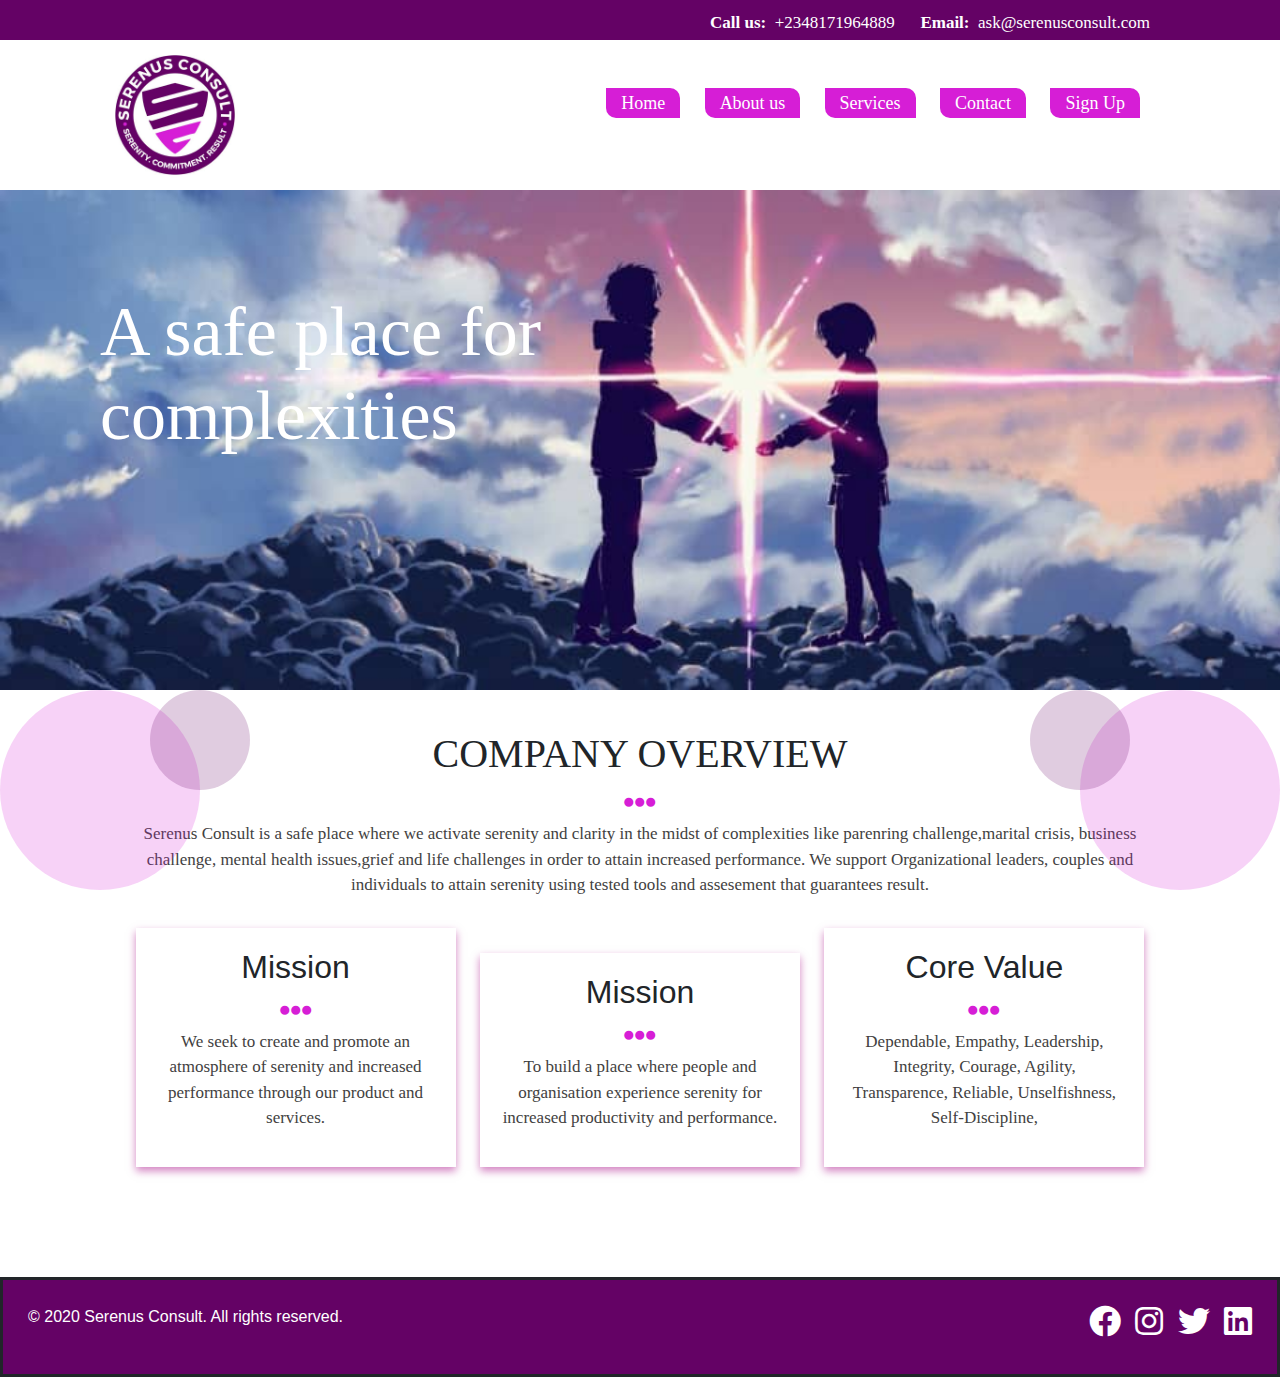
==== index.html @ 25e8c89c "Serene" ====
<!DOCTYPE html>
<html lang="en">

<head>
    <meta charset="UTF-8">
    <meta name="viewport" content="width=device-width, initial-scale=1.0">
    <title>Serenus Consult Limited - a serenity, commitment and result calibration company that focus at helping you find
        peace and clarity in the midst of
        complexities in</title>
        <meta name="description" content="Serenus Consult Limited - a serenity, commitment and result calibration company that focus at helping you find
        peace and clarity in the midst of">
    <!-- <link rel="stylesheet" href="https://cdnjs.cloudflare.com/ajax/libs/font-awesome/4.7.0/css/font-awesome.min.css"> -->
    <link rel="stylesheet" href="https://maxcdn.bootstrapcdn.com/bootstrap/4.0.0/css/bootstrap.min.css"
        integrity="sha384-Gn5384xqQ1aoWXA+058RXPxPg6fy4IWvTNh0E263XmFcJlSAwiGgFAW/dAiS6JXm" crossorigin="anonymous">
    <link href="https://use.fontawesome.com/releases/v5.0.4/css/all.css" rel="stylesheet">

    <link rel="stylesheet" href="style.css">
</head>

<body>
    <div id="container">
        <section id="top-section">
            <div id="top">
                <div id="contacts">
                    <p><a href="tel:+2348171964889"><span id="call-us">Call us:&nbsp;</span> +2348171964889</a>
                        &nbsp;&nbsp;&nbsp;&nbsp; <a href="mailto:ask@serenusconsult.com"><span
                                id="email">Email:&nbsp;</span> ask@serenusconsult.com</a></p>
                </div>
            </div>
            <div id="menu-logo">
                <div id="logo">
                    <img src="images/logo.jpg" alt="">
                </div>
                <div id="menu">
                    <a href="#">Home</a>
                    <a href="about.html">About us</a>
                    <a href="service.html">Services</a>
                    <a href="contact.html">Contact</a>
                    <a href="https://bit.ly/2FZT98W" target="_blank">Sign Up</a>

                </div>
                <i class="fas fa-bars fa-2x toggle"></i>

            </div>
        </section>
        <!-- Banner -->
        <div id="banner">
            <div id="banner-text">
                <h1>A safe place for complexities</h1>
            </div>
        </div>
        <div id="circle-holder">
            <div id="circle1">

            </div>
            <div id="circle2">

            </div>
        </div>

        <div id="circle-holder2">
            <div id="circle3">

            </div>
            <div id="circle4">

            </div>
        </div>

        <!-- About the company -->
        <section id="about-coy">
            <div id="text">
                <h1>COMPANY OVERVIEW</h1><i class="fas fa-ellipsis-h fa-2x" style="color:#d61ed6;"></i>

                <p>Serenus Consult is a safe place where we activate serenity and clarity in the
                midst of complexities like parenring challenge,marital crisis, business
                challenge, mental health issues,grief and life challenges in order to attain
                increased performance. We support Organizational leaders, couples and individuals to attain serenity
                using tested tools and assesement that guarantees result.</p>
            </div>
        </section>

        <section>
            <div class="brief-container">
                <div class="brief">
                    <h2>Mission</h2>
                    <i class="fas fa-ellipsis-h fa-2x" style="color:#d61ed6;"></i><br>
                   <p>We seek to create and promote an atmosphere
                        of serenity and increased performance through our product and services.</p> 

                </div>
                <div class="brief">
                    <h2>Mission</h2>
                    <i class="fas fa-ellipsis-h fa-2x" style="color:#d61ed6;"></i><br>
                                   <p>To build a place where people and organisation experience serenity for increased productivity and performance.</p> 

                </div>
                <div class="brief">
                    <h2>Core Value
</h2>
                    <i class="fas fa-ellipsis-h fa-2x" style="color:#d61ed6;"></i><br>
                    <p>Dependable,
                    Empathy,
                    Leadership,
                    Integrity,
                    Courage,
                    Agility,
                    Transparence,
                    Reliable,
                    Unselfishness,
                Self-Discipline,</p>

                </div>
            </div>
        </section>
        <section>
            <footer>
                <div id="footer">
                    <div id="copy"> &copy; 2020 Serenus Consult. All rights reserved.</div>
                    <div id="social">
                        <a href="#"><i class="fab fa-facebook fa-2x" style="color: white;"></i></a>
                        <a href="#"></a><i class="fab fa-instagram fa-2x" style="color: white;"></i></a>
                        <a href="#"></a><i class="fab fa-twitter fa-2x" style="color: white;"></i></a>
                        <a href="#"></a><i class="fab fa-linkedin fa-2x" style="color: white;"></i></a>
                    </div>

                </div>
            </footer>
        </section>
    </div>
</body>

</html>
---- style.css ----
* {
  margin: 0px;
  padding: 0px;
  box-sizing: border-box;
}

p{
  font-size: 17px;
  color: rgb(66, 65, 65);
  font-family: roboto;
}

#container {
  width: 100%;
  z-index: 0;
}


#top {
  width: 100%;
  background-color: #640265;
  height: 40px;
}

#contacts {
  width: 500px;
  position: absolute;
  right: 100px;
  text-align: center;
  color: white;
  font-family: roboto;
  top: 10px;
}


#call-us {
  font-weight: bold;
}

#email {
  font-weight: bold;
}
 

#contacts a {
  color: white;
  text-decoration: none;
}

#menu-logo {
  width: 100%;
  overflow: auto;

}

#logo {
  width: 150px;
  height: 150px;
  margin-left: 100px;
  float: left;
}



#logo img {
  width: 100%;
}


#menu {
  margin-right: 130px;
  margin-top: 50px;
  float: right;
}


#menu a {
  text-decoration: none;
  color: white;
  font-family: roboto;
  font-size: 18px;
  padding-top: 5px;
  padding-bottom: 5px;
  padding-left: 15px;
  padding-right: 15px;
  background-color: #d61ed6;
  margin: 10px;
  border-top-right-radius: 10px;
  border-bottom-left-radius: 10px;
}

#menu a:hover {
  background-color: #640265;
  border: solid #d61ed6;
} 

.fa-bars{
  color: #d61ed6;
  display: none;
  position: absolute;
  right: 50px;
  top: 90px;
  cursor: pointer;
}

#banner{
  width: 100%;
  height: 500px;
 background-image: url("images/banner2.jpeg");
 background-size: cover;
 background-repeat: no-repeat;
 
}

#banner-text{
  color: #ffffff;
  position: relative;
  left: 100px;
  font-size: 30px;
  top: 100px;
  width: 50%;
 
}
#banner-text h1{
   font-size: 70px;
  font-family: fantasy;
}

#text{
  width: 80%;
  margin: auto;
  text-align: center;
  margin-top: 40px;
  margin-bottom: 20px;

}

#text h1{
  font-family: roboto;
}
.brief-container{
  width: 100%;
  text-align: center;
}

.brief{
  width: 25%;
  padding: 20px;
  margin: 10px;
  display: inline-block;
    box-shadow: 0 4px 8px 0 rgba(168, 8, 134, 0.5);
}
.brief:hover{
  width: 25%;
  padding: 20px;
  margin: 10px;
  display: inline-block;
    box-shadow: 0 15px 15px 0 rgba(168, 8, 134, 0.5);
    transition: all;
}

#circle-holder{
  width: 200px;
  height: 200px;
  position: absolute;
}

#circle1{
  width: 100%;
  height: 100%;
  border-radius: 100%;
  background-color: #d61ed6;
  opacity: 0.2;
  position: absolute;
}
#circle2{
  width: 100px;
  height: 100px;
  border-radius: 100%;
  background-color: #640265;
  opacity: 0.2;
  position: absolute;
  left: 150px;
  top: 0px;
}

#circle-holder2{
  width: 200px;
  height: 200px;
  position: absolute;
  right: 0px;

}

#circle3{
  width: 100%;
  height: 100%;
  border-radius: 100%;
  background-color: #d61ed6;
  opacity: 0.2;
  position: absolute;
  bottom: 0px;
  right: 0px;
}
#circle4{
  width: 100px;
  height: 100px;
  border-radius: 100%;
  background-color: #640265;
  opacity: 0.2;
  position: absolute;
  right: 150px;
  top: 0px;
}

#footer{
  background-color: #640265;
    margin-top: 100px;
    height: 100px;
    width: 100%;
    border: solid;

}

#copy{
  width: 40%;
  float: left;
  margin: 25px;
  color: white;
}
#social{
  width: 40%;
  float: right;
  text-align: right;
  margin: 20px;
}

#social .fab{
  margin: 5px;
}

/* -------------------ABOUT US--------------- */
#about-img-text{
  width: 100%;
  overflow: auto;
  margin-top: 50px;
}

#about-image{
  width: 50%;
  float: left;
  position: -webkit-sticky;
  position: sticky;
  top: 0;


}
#about-image img{
  width: 100%;
}
#about-content{
  margin-top: 2px;
  width: 50%;
  padding: 50px;
  background-color: #640265;
  float: right;
  text-align: justify;
  margin-top: 100px;

}
#about-content p{
color: white;

}
/* RESPONSIVE */

@media screen and (max-width:1000px){

#contacts {
  width: 100%;
 text-align: center;
 position: static;
}
  #menu{
    display: none;
  }
    .fa-bars{
    display: block;
  }

  #contacts a {
  color: white;
  font-size: 15px;
 
}

#top{
  height: 30px;
}

}
@media screen and (max-width:800px){
  .brief{
    width: 90%;
  }
  .brief:hover{
  width: 90%;

}
#copy{
  width: 90%;
  margin-top: 10px;
  color: white;
  float: none;
  text-align: center;

}
#social{
  width: 90%;
  float: none;
  text-align: center;
  
}
#social .fa-2x{
  font-size: 20px;
}

}
@media screen and (max-width:700px){

  #logo {
  width: 100px;
  height: 100px;
  margin-left: 50px;
}

.fa-bars{
  top: 70px;
}

}
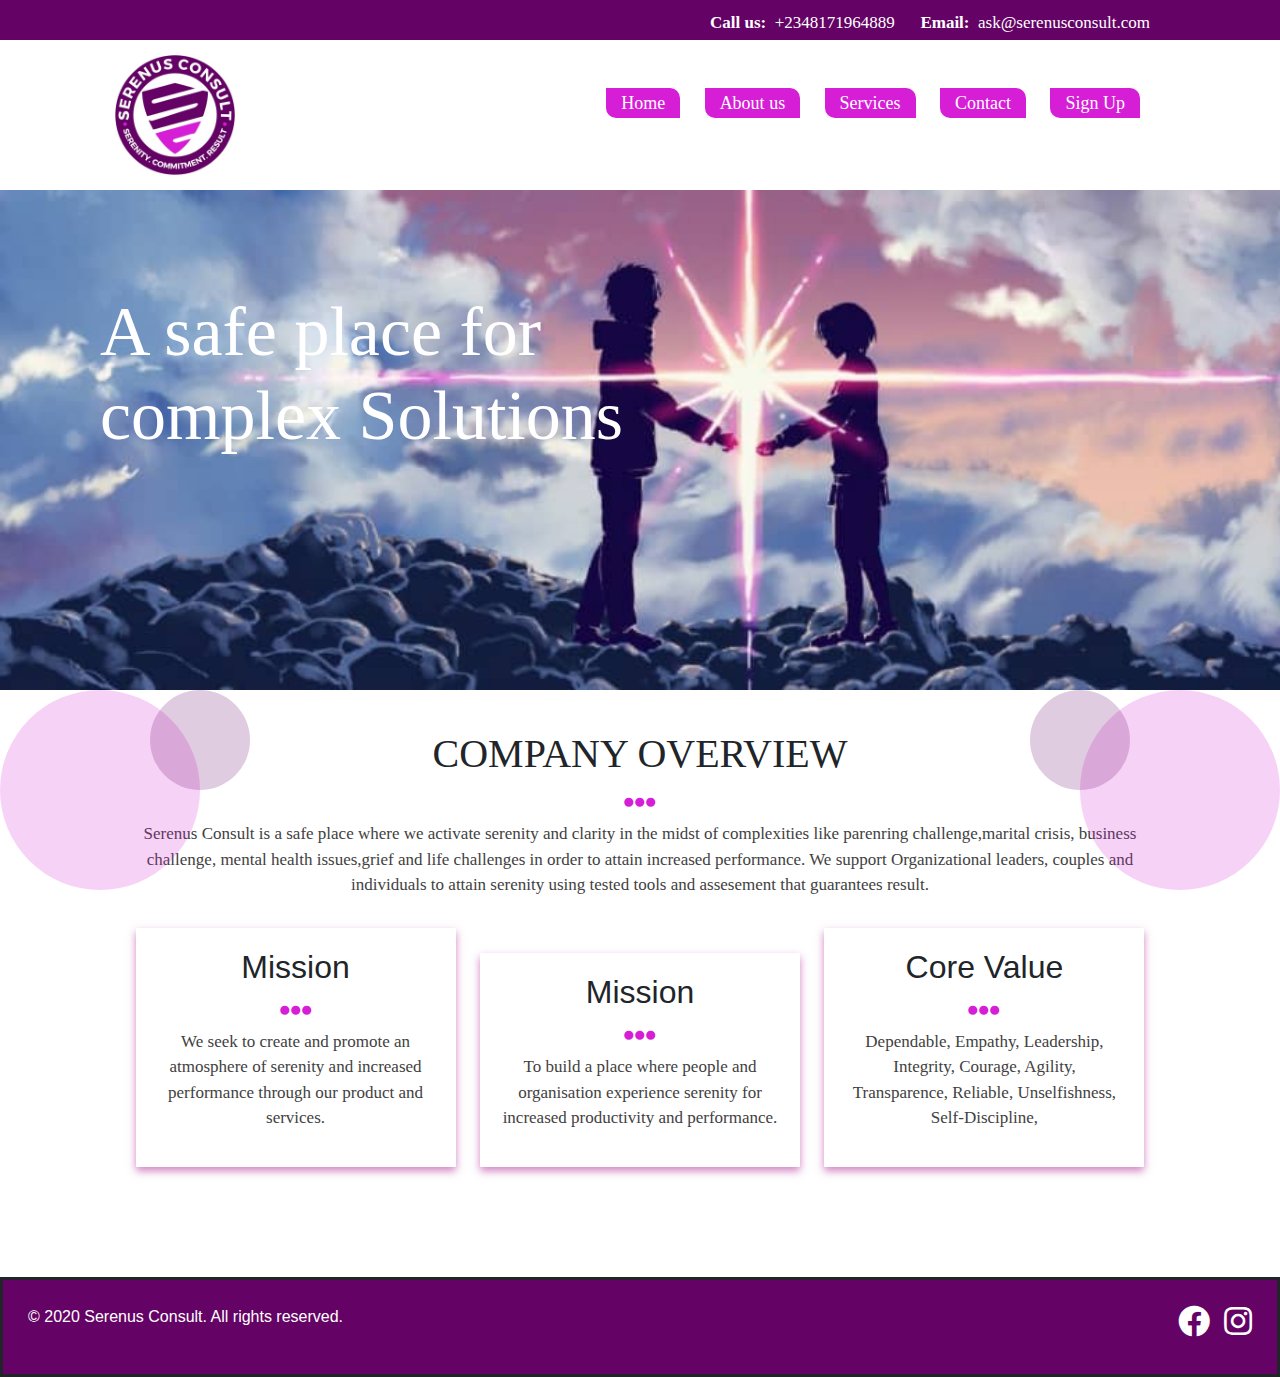
==== commit e9056ec5: "competed page" ====
--- a/index.html
+++ b/index.html
@@ -29,24 +29,22 @@
             </div>
             <div id="menu-logo">
                 <div id="logo">
-                    <img src="images/logo.jpg" alt="">
+                    <a href="index.html"><img src="images/logo.jpg" alt=""></a>
                 </div>
-                <div id="menu">
-                    <a href="#">Home</a>
+                <div class="menu">
+                    <a href="index.html">Home</a>
                     <a href="about.html">About us</a>
                     <a href="service.html">Services</a>
                     <a href="contact.html">Contact</a>
                     <a href="https://bit.ly/2FZT98W" target="_blank">Sign Up</a>
-
                 </div>
                 <i class="fas fa-bars fa-2x toggle"></i>
-
             </div>
         </section>
         <!-- Banner -->
         <div id="banner">
             <div id="banner-text">
-                <h1>A safe place for complexities</h1>
+                <h1>A safe place for complex Solutions</h1>
             </div>
         </div>
         <div id="circle-holder">
@@ -114,20 +112,23 @@
             </div>
         </section>
         <section>
-            <footer>
-                <div id="footer">
-                    <div id="copy"> &copy; 2020 Serenus Consult. All rights reserved.</div>
-                    <div id="social">
-                        <a href="#"><i class="fab fa-facebook fa-2x" style="color: white;"></i></a>
-                        <a href="#"></a><i class="fab fa-instagram fa-2x" style="color: white;"></i></a>
-                        <a href="#"></a><i class="fab fa-twitter fa-2x" style="color: white;"></i></a>
-                        <a href="#"></a><i class="fab fa-linkedin fa-2x" style="color: white;"></i></a>
-                    </div>
-
+        <footer>
+            <div id="footer">
+                <div id="copy"> &copy; 2020 Serenus Consult. All rights reserved.</div>
+                <div id="social">
+                    <a href="https://www.facebook.com/serenusconsult" target="_blank"><i class="fab fa-facebook fa-2x"
+                            style="color: white;"></i></a>
+                    <a href="https://www.instagram.com/serenusconsult" target="blank"><i class="fab fa-instagram fa-2x"
+                            style="color: white;"></i></a>
+                    <!-- <a href="#"></a><i class="fab fa-twitter fa-2x" style="color: white;"></i></a>
+                                <a href="#"></a><i class="fab fa-linkedin fa-2x" style="color: white;"></i></a> -->
                 </div>
-            </footer>
+        
+            </div>
+        </footer>
         </section>
-    </div>
-</body>
-
-</html>+        </div>
+        <script src="main.js"></script>
+        </body>
+        
+        </html>--- a/style.css
+++ b/style.css
@@ -4,7 +4,7 @@
   box-sizing: border-box;
 }
 
-p{
+p {
   font-size: 17px;
   color: rgb(66, 65, 65);
   font-family: roboto;
@@ -15,7 +15,6 @@
   z-index: 0;
 }
 
-
 #top {
   width: 100%;
   background-color: #640265;
@@ -32,7 +31,6 @@
   top: 10px;
 }
 
-
 #call-us {
   font-weight: bold;
 }
@@ -40,7 +38,6 @@
 #email {
   font-weight: bold;
 }
- 
 
 #contacts a {
   color: white;
@@ -50,7 +47,8 @@
 #menu-logo {
   width: 100%;
   overflow: auto;
-
+  position: relative;
+  z-index: 2;
 }
 
 #logo {
@@ -60,21 +58,17 @@
   float: left;
 }
 
-
-
 #logo img {
   width: 100%;
 }
 
-
-#menu {
+.menu {
   margin-right: 130px;
   margin-top: 50px;
   float: right;
 }
 
-
-#menu a {
+.menu a {
   text-decoration: none;
   color: white;
   font-family: roboto;
@@ -89,83 +83,82 @@
   border-bottom-left-radius: 10px;
 }
 
-#menu a:hover {
+.menu a:hover {
   background-color: #640265;
   border: solid #d61ed6;
-} 
-
-.fa-bars{
+}
+
+.toggle {
   color: #d61ed6;
   display: none;
   position: absolute;
   right: 50px;
-  top: 90px;
+  top: 60px;
   cursor: pointer;
 }
 
-#banner{
+#banner {
   width: 100%;
   height: 500px;
- background-image: url("images/banner2.jpeg");
- background-size: cover;
- background-repeat: no-repeat;
- 
-}
-
-#banner-text{
+  background-image: url("images/banner2.jpeg");
+  background-size: cover;
+  background-repeat: no-repeat;
+  position: relative;
+  z-index: -1;
+}
+
+#banner-text {
   color: #ffffff;
   position: relative;
   left: 100px;
   font-size: 30px;
   top: 100px;
   width: 50%;
- 
-}
-#banner-text h1{
-   font-size: 70px;
+}
+#banner-text h1 {
+  font-size: 70px;
   font-family: fantasy;
 }
 
-#text{
+#text {
   width: 80%;
   margin: auto;
   text-align: center;
   margin-top: 40px;
   margin-bottom: 20px;
-
-}
-
-#text h1{
+}
+
+#text h1 {
   font-family: roboto;
 }
-.brief-container{
+.brief-container {
   width: 100%;
   text-align: center;
 }
 
-.brief{
+.brief {
   width: 25%;
   padding: 20px;
   margin: 10px;
   display: inline-block;
-    box-shadow: 0 4px 8px 0 rgba(168, 8, 134, 0.5);
-}
-.brief:hover{
+  box-shadow: 0 4px 8px 0 rgba(168, 8, 134, 0.5);
+}
+.brief:hover {
   width: 25%;
   padding: 20px;
   margin: 10px;
   display: inline-block;
-    box-shadow: 0 15px 15px 0 rgba(168, 8, 134, 0.5);
-    transition: all;
-}
-
-#circle-holder{
+  box-shadow: 0 15px 15px 0 rgba(168, 8, 134, 0.5);
+  transition: all;
+}
+
+#circle-holder {
   width: 200px;
   height: 200px;
   position: absolute;
 }
 
-#circle1{
+#circle1 {
   width: 100%;
   height: 100%;
   border-radius: 100%;
@@ -173,7 +166,7 @@
   opacity: 0.2;
   position: absolute;
 }
-#circle2{
+#circle2 {
   width: 100px;
   height: 100px;
   border-radius: 100%;
@@ -184,15 +177,14 @@
   top: 0px;
 }
 
-#circle-holder2{
+#circle-holder2 {
   width: 200px;
   height: 200px;
   position: absolute;
   right: 0px;
-
-}
-
-#circle3{
+}
+
+#circle3 {
   width: 100%;
   height: 100%;
   border-radius: 100%;
@@ -202,7 +194,7 @@
   bottom: 0px;
   right: 0px;
 }
-#circle4{
+#circle4 {
   width: 100px;
   height: 100px;
   border-radius: 100%;
@@ -213,52 +205,49 @@
   top: 0px;
 }
 
-#footer{
-  background-color: #640265;
-    margin-top: 100px;
-    height: 100px;
-    width: 100%;
-    border: solid;
-
-}
-
-#copy{
+#footer {
+  background-color: #640265;
+  margin-top: 100px;
+  height: 100px;
+  width: 100%;
+  border: solid;
+}
+
+#copy {
   width: 40%;
   float: left;
   margin: 25px;
   color: white;
 }
-#social{
+#social {
   width: 40%;
   float: right;
   text-align: right;
   margin: 20px;
 }
 
-#social .fab{
+#social .fab {
   margin: 5px;
 }
 
 /* -------------------ABOUT US--------------- */
-#about-img-text{
+#about-img-text {
   width: 100%;
   overflow: auto;
   margin-top: 50px;
 }
 
-#about-image{
+#about-image {
   width: 50%;
   float: left;
   position: -webkit-sticky;
   position: sticky;
   top: 0;
-
-
-}
-#about-image img{
-  width: 100%;
-}
-#about-content{
+}
+#about-image img {
+  width: 100%;
+}
+#about-content {
   margin-top: 2px;
   width: 50%;
   padding: 50px;
@@ -266,76 +255,99 @@
   float: right;
   text-align: justify;
   margin-top: 100px;
-
-}
-#about-content p{
-color: white;
-
-}
-/* RESPONSIVE */
-
-@media screen and (max-width:1000px){
-
-#contacts {
-  width: 100%;
- text-align: center;
- position: static;
-}
-  #menu{
+}
+#about-content p {
+  color: white;
+}
+/* RESPONSIVE ================================*/
+
+@media screen and (max-width: 1000px) {
+  .lop {
+    display: block;
+  }
+  .menu {
     display: none;
-  }
-    .fa-bars{
+    padding: 0px;
+    margin: 0px;
+    background-color: rgba(0, 0, 0, 0.95);
+    width: 100%;
+    z-index: 5;
+    position: relative;
+  }
+  .menu a {
     display: block;
   }
+  #contacts {
+    width: 100%;
+    text-align: center;
+    position: static;
+  }
+
+  .toggle {
+    display: block;
+  }
 
   #contacts a {
-  color: white;
-  font-size: 15px;
- 
-}
-
-#top{
-  height: 30px;
-}
-
-}
-@media screen and (max-width:800px){
-  .brief{
+    color: white;
+    font-size: 15px;
+  }
+
+  #top {
+    height: 30px;
+  }
+}
+@media screen and (max-width: 800px) {
+  #banner-text h1 {
+    font-size: 40px;
+    font-family: fantasy;
+  }
+  .brief {
     width: 90%;
   }
-  .brief:hover{
-  width: 90%;
-
-}
-#copy{
-  width: 90%;
-  margin-top: 10px;
-  color: white;
-  float: none;
-  text-align: center;
-
-}
-#social{
-  width: 90%;
-  float: none;
-  text-align: center;
-  
-}
-#social .fa-2x{
-  font-size: 20px;
-}
-
-}
-@media screen and (max-width:700px){
-
+  .brief:hover {
+    width: 90%;
+  }
+  #copy {
+    width: 90%;
+    margin-top: 10px;
+    color: white;
+    float: none;
+    text-align: center;
+  }
+  #social {
+    width: 90%;
+    float: none;
+    text-align: center;
+  }
+  #social .fa-2x {
+    font-size: 20px;
+  }
+
+  /* About Mobile Responsive */
+  #about-image {
+    width: 100%;
+    float: none;
+  }
+  #about-image img {
+    width: 100%;
+  }
+  #about-content {
+    margin-top: 2px;
+    width: 100%;
+    padding: 50px;
+    background-color: #640265;
+    float: none;
+    text-align: justify;
+    margin-top: 100px;
+  }
+}
+@media screen and (max-width: 700px) {
   #logo {
-  width: 100px;
-  height: 100px;
-  margin-left: 50px;
-}
-
-.fa-bars{
-  top: 70px;
-}
-
-}+    width: 100px;
+    height: 100px;
+    margin-left: 50px;
+  }
+  .fa-bars {
+    top: 30px;
+  }
+}
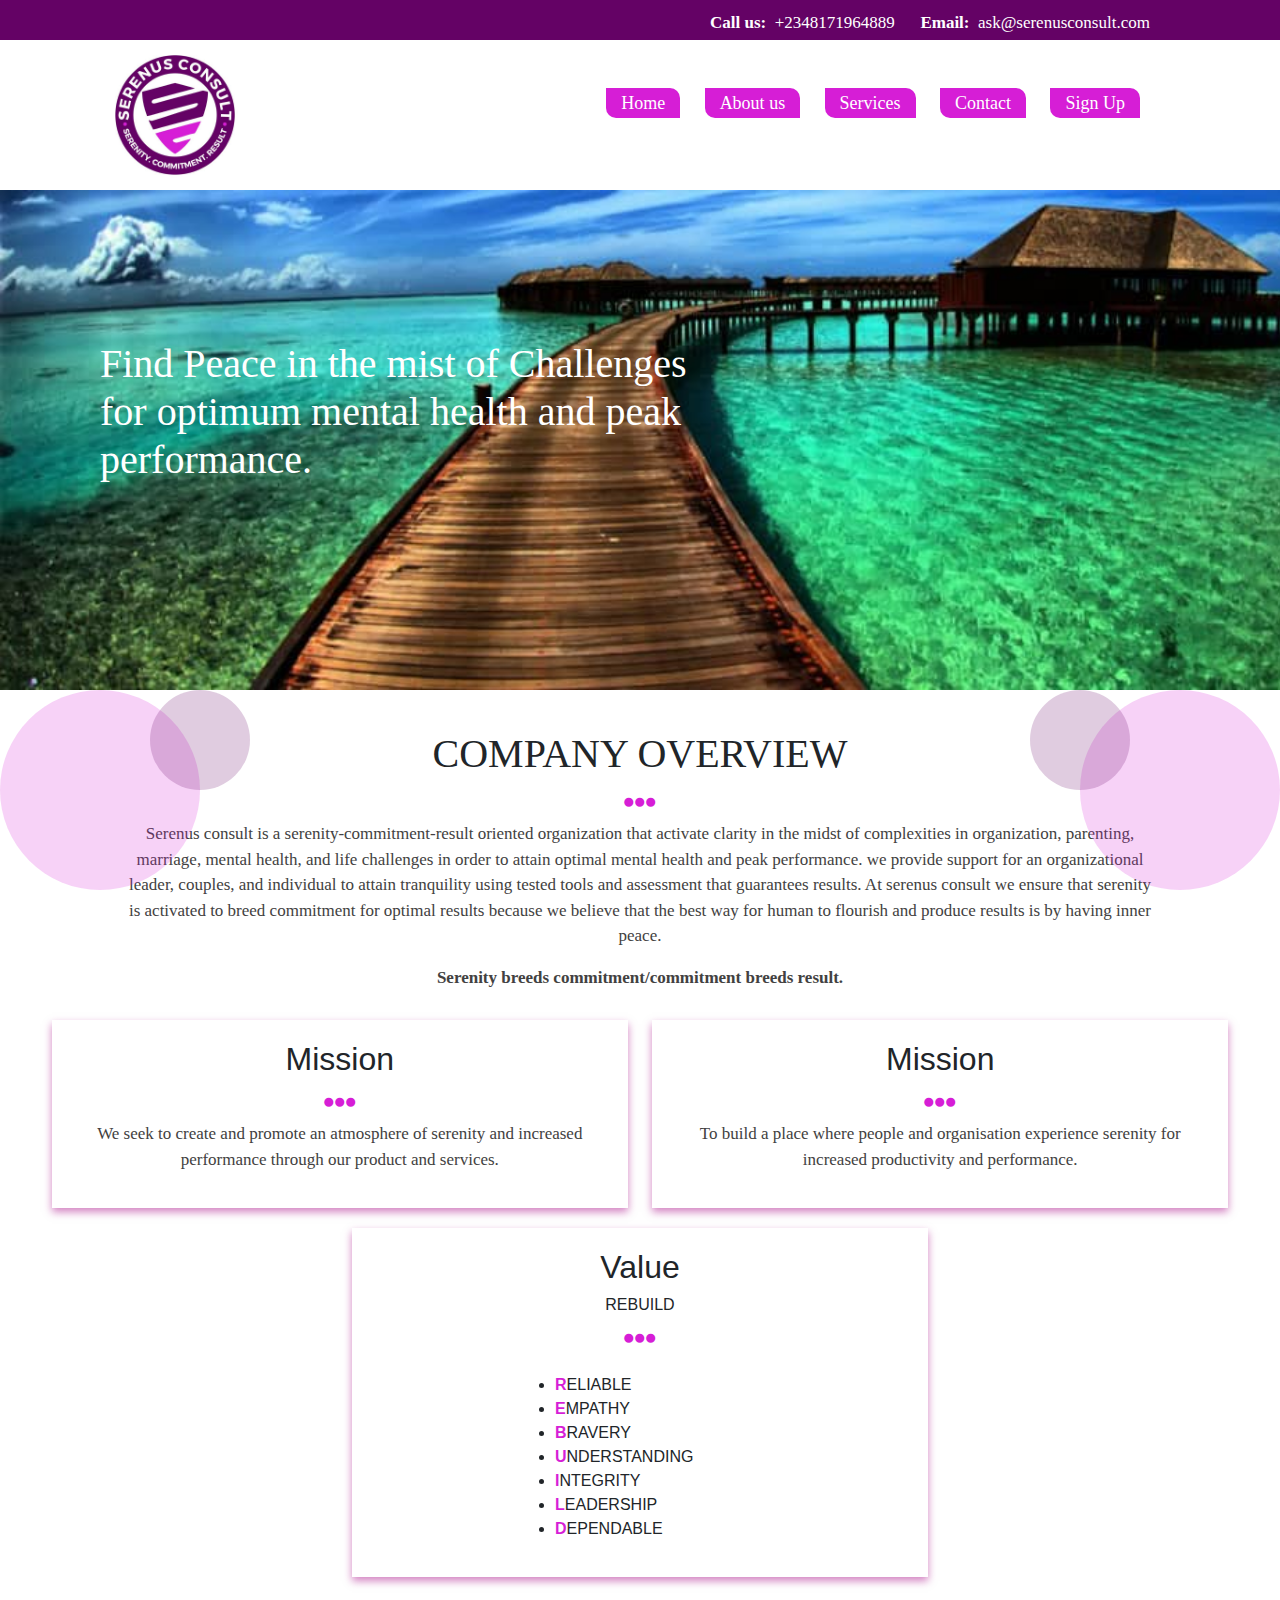
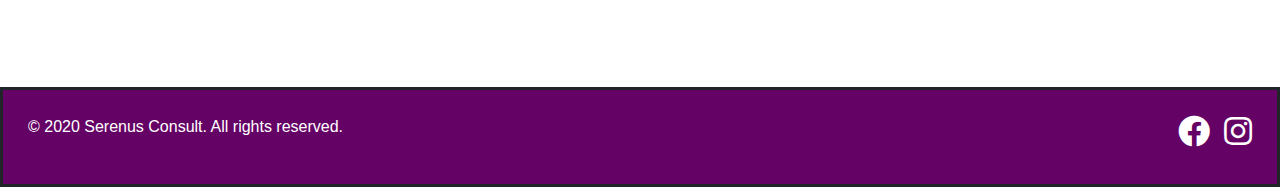
==== commit 4cbdef63: "This is me" ====
--- a/index.html
+++ b/index.html
@@ -44,7 +44,7 @@
         <!-- Banner -->
         <div id="banner">
             <div id="banner-text">
-                <h1>A safe place for complex Solutions</h1>
+                <h1>Find Peace in the mist of Challenges for optimum mental health and peak performance.</h1>
             </div>
         </div>
         <div id="circle-holder">
@@ -70,11 +70,15 @@
             <div id="text">
                 <h1>COMPANY OVERVIEW</h1><i class="fas fa-ellipsis-h fa-2x" style="color:#d61ed6;"></i>
 
-                <p>Serenus Consult is a safe place where we activate serenity and clarity in the
-                midst of complexities like parenring challenge,marital crisis, business
-                challenge, mental health issues,grief and life challenges in order to attain
-                increased performance. We support Organizational leaders, couples and individuals to attain serenity
-                using tested tools and assesement that guarantees result.</p>
+                <p>Serenus consult is a serenity-commitment-result oriented organization that activate clarity in the midst of complexities
+                in organization,
+                parenting, marriage, mental health, and life challenges in order to attain optimal mental health and peak performance.
+                we provide support for an organizational leader, couples, and individual to attain tranquility using tested tools and
+                assessment that guarantees results.     
+                At serenus consult we ensure that serenity is activated to breed commitment for optimal results because we believe that
+                the best way for human to flourish and produce results is by having inner peace.</p>
+                
+                <p><b>Serenity breeds commitment/commitment breeds result.</b></p>
             </div>
         </section>
 
@@ -94,20 +98,20 @@
 
                 </div>
                 <div class="brief">
-                    <h2>Core Value
-</h2>
+                    <h2>Value</h2>
+                    <h6>REBUILD</h6>
                     <i class="fas fa-ellipsis-h fa-2x" style="color:#d61ed6;"></i><br>
-                    <p>Dependable,
-                    Empathy,
-                    Leadership,
-                    Integrity,
-                    Courage,
-                    Agility,
-                    Transparence,
-                    Reliable,
-                    Unselfishness,
-                Self-Discipline,</p>
-
+                    <div id="valuelist" style="width: 170px; text-align: left; margin: auto;">
+                    <p>
+                        <li><span style="color: #d61ed6; font-weight: bold; ">R</span>ELIABLE<br>
+                        <li><span style="color: #d61ed6; font-weight: bold; list-style-type: disc; ">E</span>MPATHY<br>
+                        <li><span style="color: #d61ed6; font-weight: bold; ">B</span>RAVERY<br></li>
+                        <li><span style="color: #d61ed6; font-weight: bold; ">U</span>NDERSTANDING<br>
+                        <li><span style="color: #d61ed6; font-weight: bold; ">I</span>NTEGRITY<br>
+                        <li><span style="color: #d61ed6; font-weight: bold; ">L</span>EADERSHIP<br>
+                        <li><span style="color: #d61ed6; font-weight: bold; ">D</span>EPENDABLE<br>
+                    </p>
+</div>
                 </div>
             </div>
         </section>
--- a/style.css
+++ b/style.css
@@ -112,11 +112,11 @@
   position: relative;
   left: 100px;
   font-size: 30px;
-  top: 100px;
+  top: 150px;
   width: 50%;
 }
 #banner-text h1 {
-  font-size: 70px;
+  font-size: 40px;
   font-family: fantasy;
 }
 
@@ -137,14 +137,14 @@
 }
 
 .brief {
-  width: 25%;
+  width: 45%;
   padding: 20px;
   margin: 10px;
   display: inline-block;
   box-shadow: 0 4px 8px 0 rgba(168, 8, 134, 0.5);
 }
 .brief:hover {
-  width: 25%;
+  width: 45%;
   padding: 20px;
   margin: 10px;
   display: inline-block;
@@ -298,7 +298,7 @@
 }
 @media screen and (max-width: 800px) {
   #banner-text h1 {
-    font-size: 40px;
+    font-size: 20px;
     font-family: fantasy;
   }
   .brief {
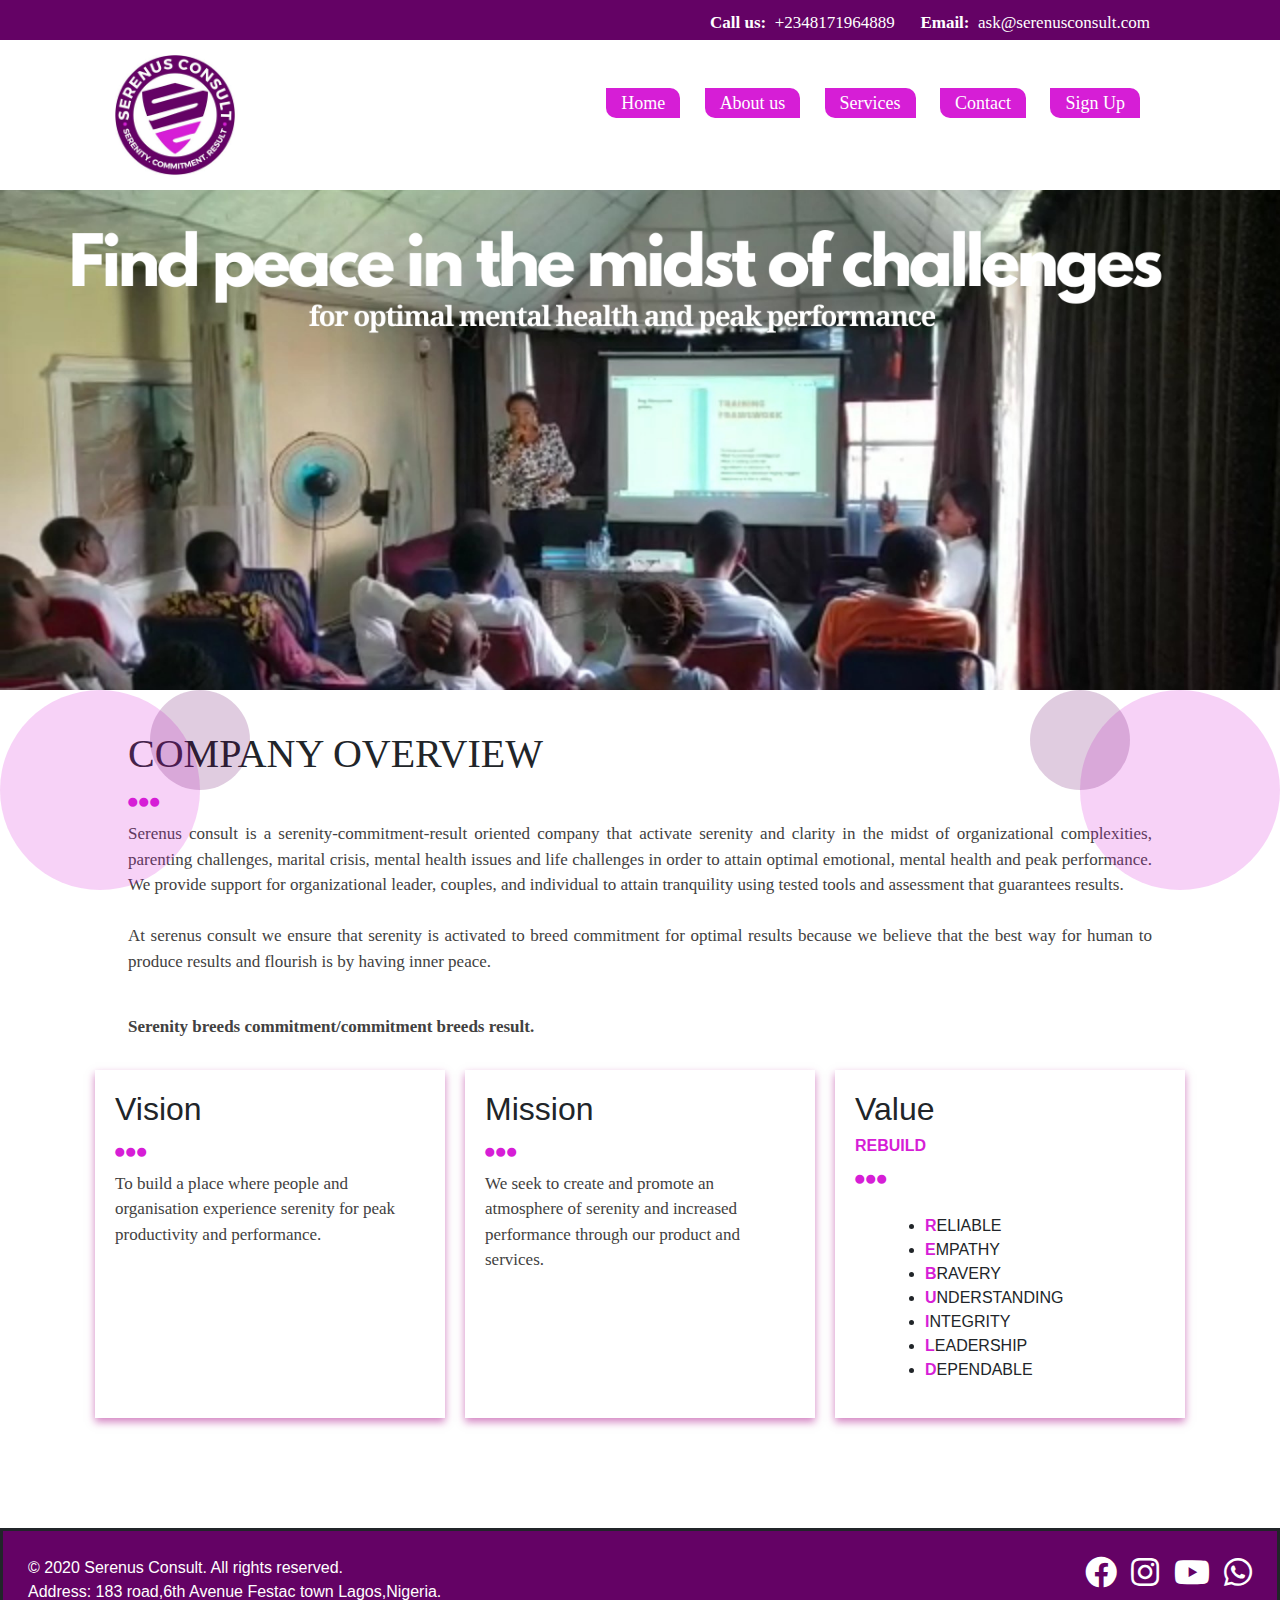
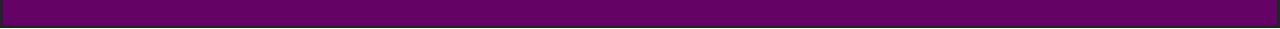
==== commit 940e972d: "Done" ====
--- a/index.html
+++ b/index.html
@@ -15,6 +15,7 @@
     <link href="https://use.fontawesome.com/releases/v5.0.4/css/all.css" rel="stylesheet">
 
     <link rel="stylesheet" href="style.css">
+    <link rel="stylesheet" href="newstyle.css">
 </head>
 
 <body>
@@ -44,7 +45,8 @@
         <!-- Banner -->
         <div id="banner">
             <div id="banner-text">
-                <h1>Find Peace in the mist of Challenges for optimum mental health and peak performance.</h1>
+                <!-- <h1>Find Peace in the midst of Challenges for</h1>
+                <h4>optimum mental health and peak performance.</h4> -->
             </div>
         </div>
         <div id="circle-holder">
@@ -70,36 +72,41 @@
             <div id="text">
                 <h1>COMPANY OVERVIEW</h1><i class="fas fa-ellipsis-h fa-2x" style="color:#d61ed6;"></i>
 
-                <p>Serenus consult is a serenity-commitment-result oriented organization that activate clarity in the midst of complexities
-                in organization,
-                parenting, marriage, mental health, and life challenges in order to attain optimal mental health and peak performance.
-                we provide support for an organizational leader, couples, and individual to attain tranquility using tested tools and
-                assessment that guarantees results.     
+                <p>Serenus consult is a serenity-commitment-result oriented company that activate serenity and clarity in the midst of
+                organizational complexities,
+                parenting challenges, marital crisis, mental health issues and life challenges in order to attain optimal emotional, mental health and peak performance.
+                We provide support for organizational leader, couples, and individual to attain tranquility using tested tools and
+                assessment that guarantees results.<br><br>     
                 At serenus consult we ensure that serenity is activated to breed commitment for optimal results because we believe that
-                the best way for human to flourish and produce results is by having inner peace.</p>
+                the best way for human to produce results and flourish is by having inner peace.</p><br>
                 
                 <p><b>Serenity breeds commitment/commitment breeds result.</b></p>
             </div>
         </section>
 
         <section>
-            <div class="brief-container">
-                <div class="brief">
+            <div class="row container mx-auto">
+                <div class="col-sm">
+            <!-- <div class="brief-container"> -->
+                <!-- <div class="brief"> -->
+                    <h2>Vision</h2>
+                    <i class="fas fa-ellipsis-h fa-2x" style="color:#d61ed6;"></i><br>
+                    <p>To build a place where people and organisation experience serenity for peak productivity and performance.</p> 
+
+                <!-- </div> -->
+                </div>
+                <div class="col-sm">
+                <!-- <div class="brief"> -->
                     <h2>Mission</h2>
-                    <i class="fas fa-ellipsis-h fa-2x" style="color:#d61ed6;"></i><br>
+                   <i class="fas fa-ellipsis-h fa-2x" style="color:#d61ed6;"></i><br>
                    <p>We seek to create and promote an atmosphere
-                        of serenity and increased performance through our product and services.</p> 
-
+                   of serenity and increased performance through our product and services.</p>
+                <!-- </div> -->
                 </div>
-                <div class="brief">
-                    <h2>Mission</h2>
-                    <i class="fas fa-ellipsis-h fa-2x" style="color:#d61ed6;"></i><br>
-                                   <p>To build a place where people and organisation experience serenity for increased productivity and performance.</p> 
-
-                </div>
-                <div class="brief">
+                <div class="col-sm">
+                <!-- <div class="brief"> -->
                     <h2>Value</h2>
-                    <h6>REBUILD</h6>
+                    <h6 style="color: #d61ed6; font-family:Verdana, Geneva, Tahoma, sans-serif; font-weight:bold;">REBUILD</h6>
                     <i class="fas fa-ellipsis-h fa-2x" style="color:#d61ed6;"></i><br>
                     <div id="valuelist" style="width: 170px; text-align: left; margin: auto;">
                     <p>
@@ -111,19 +118,27 @@
                         <li><span style="color: #d61ed6; font-weight: bold; ">L</span>EADERSHIP<br>
                         <li><span style="color: #d61ed6; font-weight: bold; ">D</span>EPENDABLE<br>
                     </p>
+<!-- </div> -->
 </div>
+<!-- </div> -->
                 </div>
             </div>
         </section>
         <section>
         <footer>
             <div id="footer">
-                <div id="copy"> &copy; 2020 Serenus Consult. All rights reserved.</div>
+                <div id="copy"> &copy; 2020 Serenus Consult. All rights reserved.<br>
+                                 Address: 183 road,6th Avenue Festac town Lagos,Nigeria.
+                </div>
                 <div id="social">
-                    <a href="https://www.facebook.com/serenusconsult" target="_blank"><i class="fab fa-facebook fa-2x"
+                    <a href="https://www.facebook.com/groups/serenusconsult" target="_blank"><i class="fab fa-facebook fa-2x"
                             style="color: white;"></i></a>
                     <a href="https://www.instagram.com/serenusconsult" target="blank"><i class="fab fa-instagram fa-2x"
                             style="color: white;"></i></a>
+                            <a href="https://www.youtube.com/channel/UCGbyUwLNW1Bzt8ON1A798dQ" target="_blank"><i class="fab fa-youtube fa-2x"
+                                style="color: white;"></i></a>
+                        <a href="https://wa.me/2348171964889" target="blank"><i class="fab fa-whatsapp fa-2x"
+                                style="color: white;"></i></a>
                     <!-- <a href="#"></a><i class="fab fa-twitter fa-2x" style="color: white;"></i></a>
                                 <a href="#"></a><i class="fab fa-linkedin fa-2x" style="color: white;"></i></a> -->
                 </div>
--- a/style.css
+++ b/style.css
@@ -11,8 +11,7 @@
 }
 
 #container {
-  width: 100%;
-  z-index: 0;
+ 
 }
 
 #top {
@@ -46,9 +45,10 @@
 
 #menu-logo {
   width: 100%;
-  overflow: auto;
+  /* overflow: auto; */
   position: relative;
   z-index: 2;
+  height: 150px;
 }
 
 #logo {
@@ -100,7 +100,7 @@
 #banner {
   width: 100%;
   height: 500px;
-  background-image: url("images/banner2.jpeg");
+  background-image: url("images/peace1.png");
   background-size: cover;
   background-repeat: no-repeat;
   position: relative;
@@ -110,9 +110,9 @@
 #banner-text {
   color: #ffffff;
   position: relative;
-  left: 100px;
-  font-size: 30px;
-  top: 150px;
+  left: 20px;
+  font-size: 40px;
+  top: 20px;
   width: 50%;
 }
 #banner-text h1 {
@@ -124,6 +124,7 @@
   width: 80%;
   margin: auto;
   text-align: center;
+  text-align: justify;
   margin-top: 40px;
   margin-bottom: 20px;
 }
@@ -134,6 +135,13 @@
 .brief-container {
   width: 100%;
   text-align: center;
+  border: solid;
+}
+
+.col-sm {
+  padding: 20px;
+  margin: 10px;
+  box-shadow: 0 4px 8px 0 rgba(168, 8, 134, 0.5);
 }
 
 .brief {
@@ -143,14 +151,14 @@
   display: inline-block;
   box-shadow: 0 4px 8px 0 rgba(168, 8, 134, 0.5);
 }
-.brief:hover {
+/* .brief:hover {
   width: 45%;
   padding: 20px;
   margin: 10px;
   display: inline-block;
   box-shadow: 0 15px 15px 0 rgba(168, 8, 134, 0.5);
   transition: all;
-}
+} */
 
 #circle-holder {
   width: 200px;
@@ -242,6 +250,7 @@
   float: left;
   position: -webkit-sticky;
   position: sticky;
+  margin-top: 100px;
   top: 0;
 }
 #about-image img {
@@ -262,17 +271,16 @@
 /* RESPONSIVE ================================*/
 
 @media screen and (max-width: 1000px) {
-  .lop {
-    display: block;
-  }
+
   .menu {
     display: none;
     padding: 0px;
     margin: 0px;
-    background-color: rgba(0, 0, 0, 0.95);
-    width: 100%;
-    z-index: 5;
-    position: relative;
+    width: 100%;
+      background-color: #640265;
+
+    /* z-index: 5;
+    position: relative; */
   }
   .menu a {
     display: block;
@@ -281,6 +289,7 @@
     width: 100%;
     text-align: center;
     position: static;
+    padding: 2px;
   }
 
   .toggle {
@@ -289,11 +298,14 @@
 
   #contacts a {
     color: white;
-    font-size: 15px;
+    font-size: 12px;
   }
 
   #top {
     height: 30px;
+  }
+      .lop {
+    display: block;
   }
 }
 @media screen and (max-width: 800px) {
@@ -301,9 +313,9 @@
     font-size: 20px;
     font-family: fantasy;
   }
-  .brief {
+  /* .brief {
     width: 90%;
-  }
+  } */
   .brief:hover {
     width: 90%;
   }
@@ -340,6 +352,7 @@
     text-align: justify;
     margin-top: 100px;
   }
+
 }
 @media screen and (max-width: 700px) {
   #logo {
--- a/newstyle.css
+++ b/newstyle.css
@@ -0,0 +1,85 @@
+#page-wrap { width: 80%; margin: 60px auto; }
+#page-wrap > div { margin: 0 0 50px 0; min-width: 500px; width: 100%; }
+
+.group:after {
+     visibility: hidden;
+     display: block;
+     font-size: 0;
+     content: " ";
+     clear: both;
+     height: 0;
+     }
+.group { display: inline-block; }
+
+.five-columns { 
+  background-image: -webkit-gradient(
+    linear,
+    left top,
+    right top,
+    color-stop(0, #eee),
+    color-stop(20%, #eee),
+    color-stop(20%, #ccc),
+    color-stop(40%, #ccc),
+    color-stop(40%, #eee),
+    color-stop(60%, #eee),
+    color-stop(60%, #ccc),
+    color-stop(80%, #ccc),
+    color-stop(80%, #eee),
+    color-stop(100%, #eee)
+  );    
+  background-image: -webkit-linear-gradient(
+    left, 
+    #eee, 
+    #eee 20%,
+    #ccc 20%,
+    #ccc 40%,
+    #eee 40%,
+    #eee 60%,
+    #ccc 60%,
+    #ccc 80%,
+    #eee 80%,
+    #eee 100%
+  );
+  background-image: -moz-linear-gradient(
+    left, 
+    #eee, 
+    #eee 20%,
+    #ccc 20%,
+    #ccc 40%,
+    #eee 40%,
+    #eee 60%,
+    #ccc 60%,
+    #ccc 80%,
+    #eee 80%,
+    #eee 100%
+  );
+  background-image: -ms-linear-gradient(
+    left, 
+    #eee, 
+    #eee 20%,
+    #ccc 20%,
+    #ccc 40%,
+    #eee 40%,
+    #eee 60%,
+    #ccc 60%,
+    #ccc 80%,
+    #eee 80%,
+    #eee 100%
+  );
+  background-image: -o-linear-gradient(
+    left, 
+    #eee, 
+    #eee 20%,
+    #ccc 20%,
+    #ccc 40%,
+    #eee 40%,
+    #eee 60%,
+    #ccc 60%,
+    #ccc 80%,
+    #eee 80%,
+    #eee 100%
+  );
+}
+    .five-columns .col {
+      width: 16%; float: left; padding: 2%;
+    }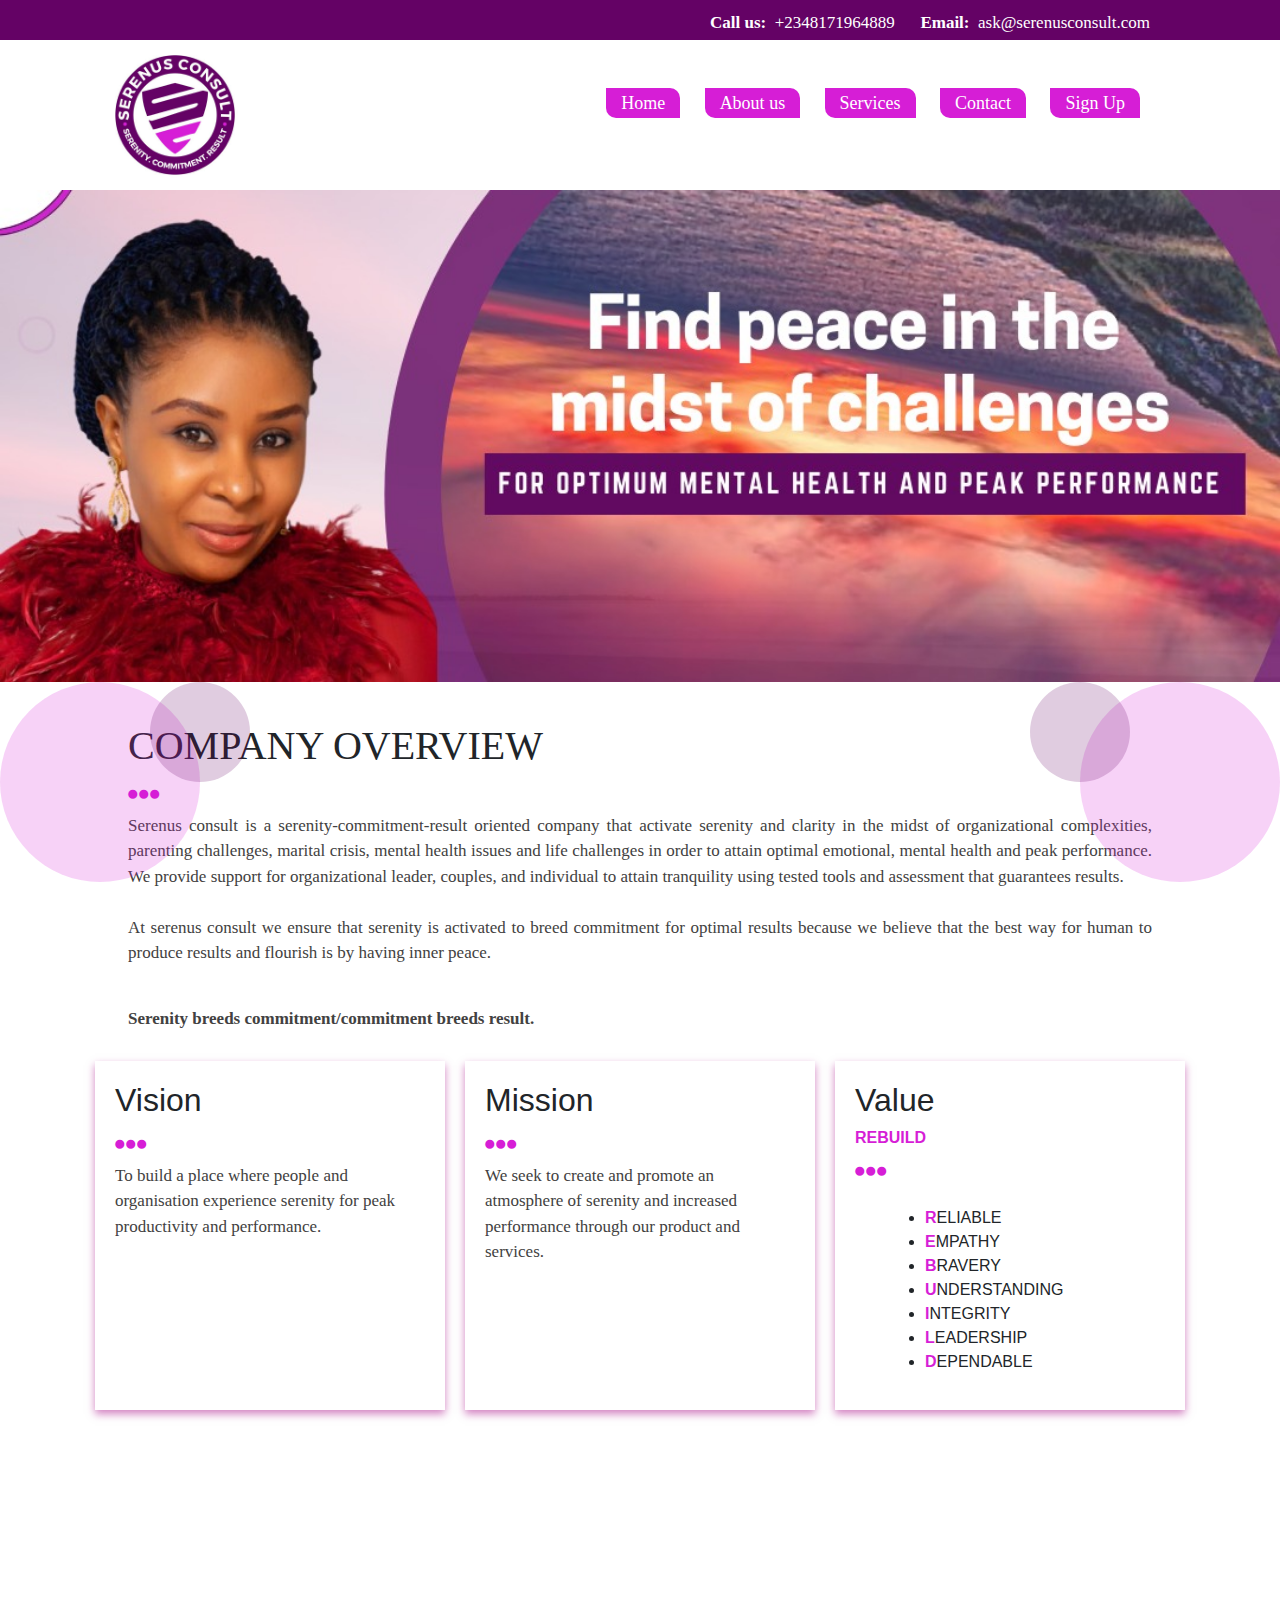
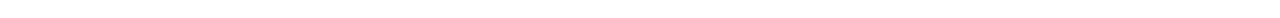
==== commit 3d01542c: "addming image" ====
--- a/index.html
+++ b/index.html
@@ -44,10 +44,7 @@
         </section>
         <!-- Banner -->
         <div id="banner">
-            <div id="banner-text">
-                <!-- <h1>Find Peace in the midst of Challenges for</h1>
-                <h4>optimum mental health and peak performance.</h4> -->
-            </div>
+           <img src="images/banner.jpeg" alt="Home Banner">
         </div>
         <div id="circle-holder">
             <div id="circle1">
--- a/style.css
+++ b/style.css
@@ -99,12 +99,14 @@
 
 #banner {
   width: 100%;
-  height: 500px;
-  background-image: url("images/peace1.png");
+  /* background-image: url("images/banner.jpeg");
   background-size: cover;
   background-repeat: no-repeat;
   position: relative;
-  z-index: -1;
+  z-index: -1; */
+}
+#banner img{
+  width: 100%;
 }
 
 #banner-text {
@@ -135,7 +137,6 @@
 .brief-container {
   width: 100%;
   text-align: center;
-  border: solid;
 }
 
 .col-sm {
@@ -216,9 +217,9 @@
 #footer {
   background-color: #640265;
   margin-top: 100px;
-  height: 100px;
-  width: 100%;
-  border: solid;
+  /* height: 100px; */
+  width: 100%;
+  /* border: solid; */
 }
 
 #copy {
@@ -319,6 +320,9 @@
   .brief:hover {
     width: 90%;
   }
+    .brief{
+    width: 90%;
+  }
   #copy {
     width: 90%;
     margin-top: 10px;
@@ -330,6 +334,10 @@
     width: 90%;
     float: none;
     text-align: center;
+  }
+
+    #social .fab{
+    color: #640265;
   }
   #social .fa-2x {
     font-size: 20px;
